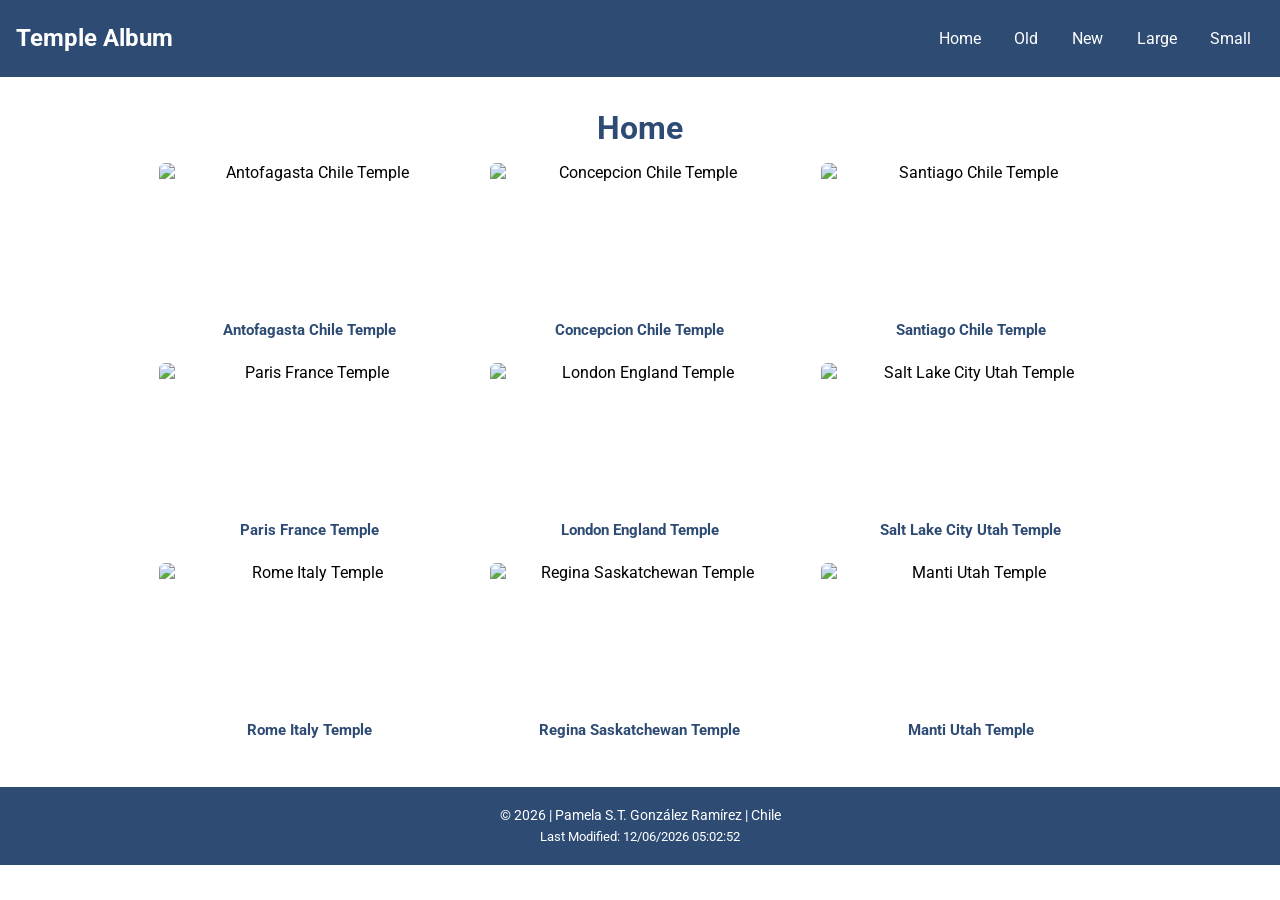
==== temples.html @ 467c5adb "Build responsive temple album" ====
<!DOCTYPE html>
<html lang="en">

<head>
    <meta charset="UTF-8">
    <meta name="viewport" content="width=device-width, initial-scale=1.0">
    <title>Temple Album | WDD 131</title>
    <meta name="description"
        content="Temple Album for WDD 131 - Dynamic Web Fundamentals. A collection of temple images and information.">
    <meta name="author" content="Pamela S.T. González Ramírez">
    <link rel="preconnect" href="https://fonts.googleapis.com">
    <link rel="preconnect" href="https://fonts.gstatic.com" crossorigin>
    <link href="https://fonts.googleapis.com/css2?family=Roboto:wght@400;700&display=swap" rel="stylesheet">
    <link rel="stylesheet" href="styles/temples.css">
    <link rel="stylesheet" href="styles/temples-large.css">
    <script src="scripts/temples.js" defer></script>
</head>

<body>
    <header>
        <span>Temple Album</span>
        <button id="menu" aria-label="Toggle navigation menu" aria-expanded="false">☰</button>
        <nav class="navigation">
            <a href="#">Home</a>
            <a href="#">Old</a>
            <a href="#">New</a>
            <a href="#">Large</a>
            <a href="#">Small</a>

        </nav>
    </header>
    <main>
        <h1>Home</h1>
        <div class="temple-gallery">
            <figure>
                <img src="images/antofagasta_chile_temple.webp" alt="Antofagasta Chile Temple" width="300" height="200">
                <figcaption>Antofagasta Chile Temple</figcaption>
            </figure>
            <figure>
                <img src="images/concepcion_chile_temple.webp" alt="Concepcion Chile Temple" width="300" height="200">
                <figcaption>Concepcion Chile Temple</figcaption>
            </figure>
            <figure>
                <img src="images/santiago_chile_temple.webp" alt="Santiago Chile Temple" width="300" height="200">
                <figcaption>Santiago Chile Temple</figcaption>
            </figure>
            <figure>
                <img src="images/paris_france_temple_exterior.webp" alt="Paris France Temple" width="300" height="200">
                <figcaption>Paris France Temple</figcaption>
            </figure>
            <figure>
                <img src="images/london_england_temple_lds.webp" alt="London England Temple" width="300" height="200">
                <figcaption>London England Temple</figcaption>
            </figure>
            <figure>
                <img src="images/salt_lake_temple_rendering.webp" alt="Salt Lake City Utah Temple" width="300"
                    height="200">
                <figcaption>Salt Lake City Utah Temple</figcaption>
            </figure>
            <figure>
                <img src="images/rome_italy_temple.webp" alt="Rome Italy Temple" width="300" height="200">
                <figcaption>Rome Italy Temple</figcaption>
            </figure>
            <figure>
                <img src="images/regina_temple_lds.webp" alt="Regina Saskatchewan Temple" width="300" height="200">
                <figcaption>Regina Saskatchewan Temple</figcaption>
            </figure>
            <figure>

                <img src="images/manti_temple_lds.webp" alt="Manti Utah Temple" width="300" height="200">
                <figcaption>Manti Utah Temple</figcaption>
            </figure>

        </div>
    </main>
    <footer>
        <p>&copy; <span id="currentyear"></span> | Pamela S.T. González Ramírez | Chile</p>
        <p id="lastModified"></p>
    </footer>
</body>

</html>
---- styles/temples.css ----
* {
    margin: 0;
    padding: 0;
    box-sizing: border-box;
}

body {
    font-family: 'Roboto', sans-serif;
}

header {
    background-color: #2e4b74;
    padding: 1rem;
    text-align: center;
    color: white;
}

header span {
    font-size: 1.5rem;
    font-weight: 700;
}

#menu {
    display: block;
    background: none;
    border: none;
    color: white;
    font-size: 1.8rem;
    cursor: pointer;
}

.navigation {
    display: none;
    flex-direction: column;
    background-color: #2e4b74;
}

.navigation.open {
    display: flex;
}

.navigation a {
    display: block;
    text-decoration: none;
    padding: 0.8rem;
    transition: background-color 0.3s ease;
    text-align: center;
    color: white;
}

.navigation a:hover,
.navigation a:focus-visible {
    background-color: #e0e7f1;
    color: #1a2e47;
}

main {
    padding: 1rem;
    max-width: 1000px;
    margin: 0 auto;
}

main h1 {
    text-align: center;
    margin: 1rem 0;
    color: #2e4b74;
}

.temple-gallery {
    display: grid;
    grid-template-columns: 1fr;
    gap: 1.5rem;
    justify-items: center;
}

.temple-gallery figure {
    width: 100%;
    max-width: 300px;
    text-align: center;
}

.temple-gallery img {
    display: block;
    width: 100%;
    height: 150px;
    object-fit: cover;
    border-radius: 6px;
}

.temple-gallery figcaption {
    margin-top: 0.5rem;
    font-size: 0.95rem;
    color: #2e4b74;
    font-weight: 700;
}

footer {
    background-color: #2e4b74;
    color: white;
    text-align: center;
    padding: 1rem;
    margin-top: 2rem;
}

footer p {
    margin: 0.3rem 0;
    font-size: 0.9rem;
}

#lastModified {
    font-size: 0.8rem;
    color: #ffffff;
}
---- styles/temples-large.css ----
@media screen and (min-width: 768px) {
    header {
        display: flex;
        justify-content: space-between;
        align-items: center;
    }

    #menu {
        display: none;
    }

    .navigation {
        display: flex;
        flex-direction: row;
        gap: 0.5rem;
    }

    .temple-gallery {
        grid-template-columns: repeat(3, 1fr);
        gap: 1.5rem;
    }


}
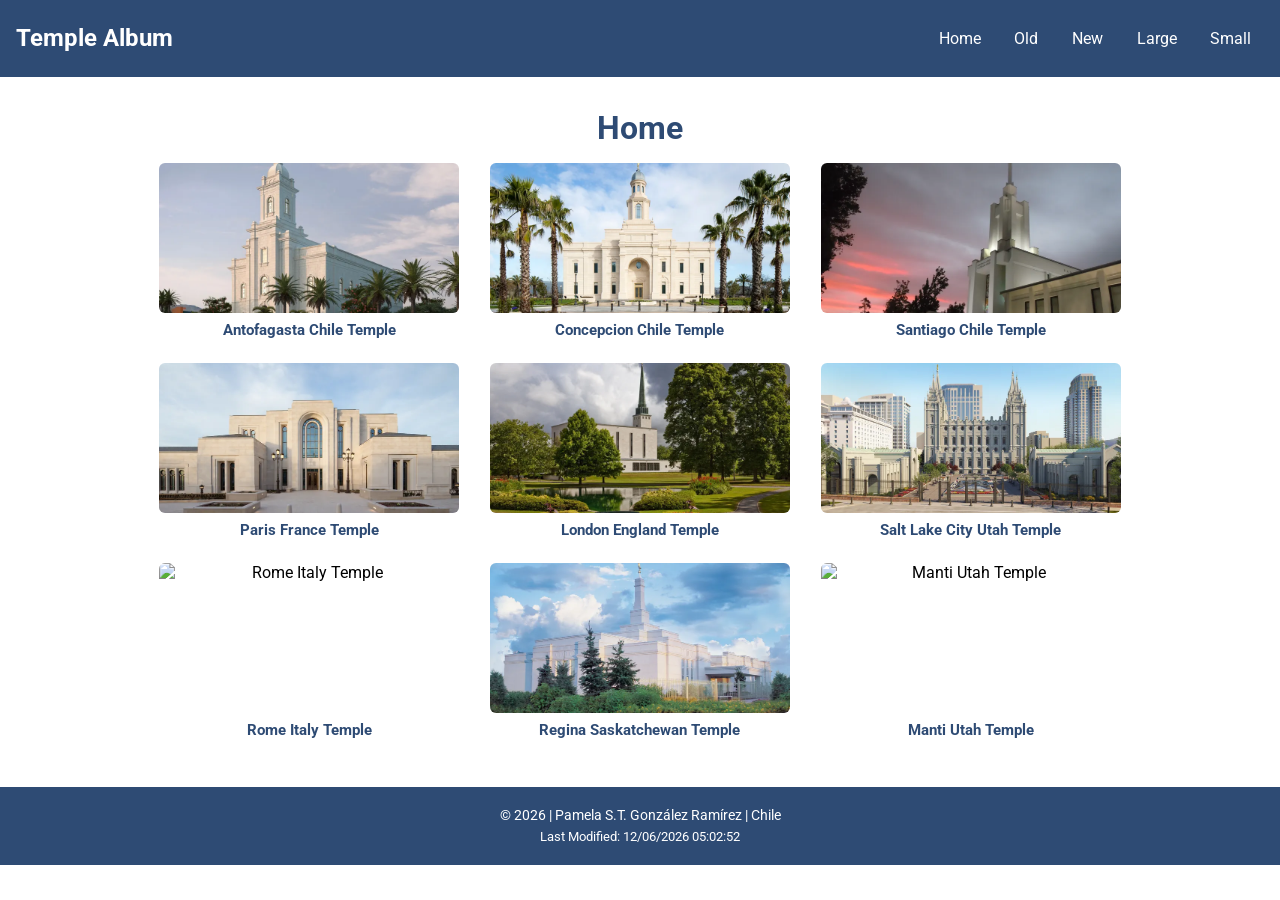
==== commit 294982a8: "W2 Rev Final" ====
--- a/temples.html
+++ b/temples.html
@@ -45,7 +45,7 @@
                 <figcaption>Santiago Chile Temple</figcaption>
             </figure>
             <figure>
-                <img src="images/paris_france_temple_exterior.webp" alt="Paris France Temple" width="300" height="200">
+                <img src="images/paris_france_temple.webp" alt="Paris France Temple" width="300" height="200">
                 <figcaption>Paris France Temple</figcaption>
             </figure>
             <figure>
@@ -53,8 +53,7 @@
                 <figcaption>London England Temple</figcaption>
             </figure>
             <figure>
-                <img src="images/salt_lake_temple_rendering.webp" alt="Salt Lake City Utah Temple" width="300"
-                    height="200">
+                <img src="images/salt_lake_temple.webp" alt="Salt Lake City Utah Temple" width="300" height="200">
                 <figcaption>Salt Lake City Utah Temple</figcaption>
             </figure>
             <figure>
--- a/styles/temples.css
+++ b/styles/temples.css
@@ -30,13 +30,19 @@
 }
 
 .navigation {
-    display: none;
+    display: flex;
     flex-direction: column;
     background-color: #2e4b74;
 }
 
-.navigation.open {
-    display: flex;
+@media screen and (max-width: 767px) {
+    .navigation {
+        display: none;
+    }
+
+    .navigation.open {
+        display: flex;
+    }
 }
 
 .navigation a {
